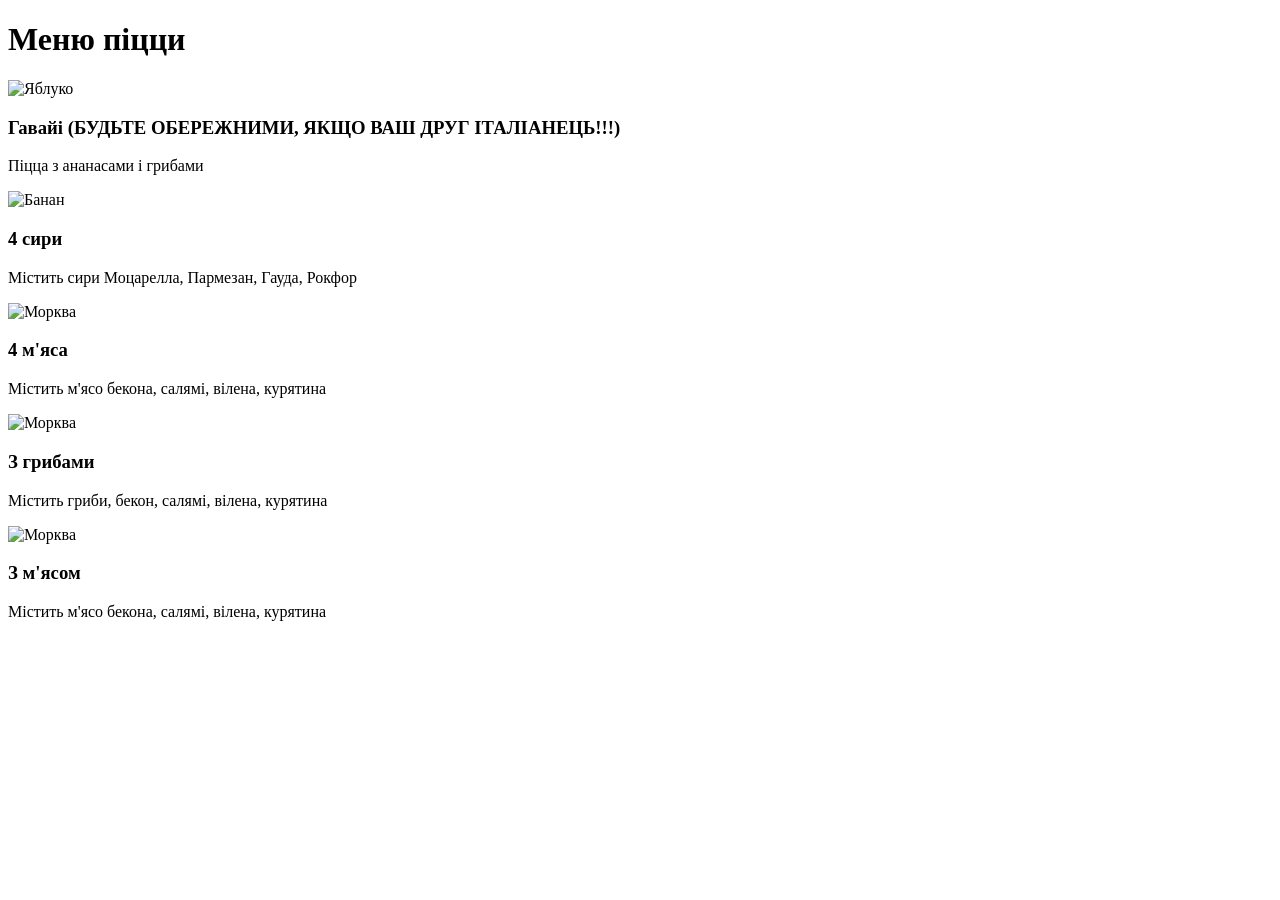
==== menu.html @ bc00efdf "Add initial menu.html for pizza offerings" ====
<!DOCTYPE html>
<html lang="uk">
<head>
    <meta charset="UTF-8">
    <meta name="viewport" content="width=device-width, initial-scale=1.0">
    <title>Pizzeria | Головна</title>
    <link rel="stylesheet" href="style.css">
</head>
<body>
    <h1 class="q">Меню піцци</h1>
    <div class=" product-container">
        <div class="product-card">
            <img src="https://assets.dots.live/misteram-public/018708ee-968f-7219-bc18-1d35d3a06d31-826x0.png" alt="Яблуко">
            <h3>Гавайі (БУДЬТЕ ОБЕРЕЖНИМИ, ЯКЩО ВАШ ДРУГ ІТАЛІАНЕЦЬ!!!)</h3>
            <p>Піцца з ананасами і грибами</p>
        </div>
        <div class="product-card ">
            <img src="https://www.uman.prontopizza.ua/wp-content/uploads/2018/01/4-%D1%81%D0%B8%D1%80%D0%B8.jpg" alt="Банан">
            <h3>4 сири</h3>
            <p>Містить сири Моцарелла, Пармезан, Гауда, Рокфор</p>
        </div>
        <div class="product-card ">
            <img src="https://storage.smilefood.ua/storage/ac/d0/acd0f2082edd680a42b0800fa0c7639f-size-1000.webp" alt="Морква">
            <h3>4 м'яса</h3>
            <p>Містить м'ясо бекона, салямі, вілена, курятина</p>
        </div>
        <div class="product-card ">
            <img src="https://img.cookorama.net/uploads/images/02/46/22/2021/03/23/127617_780x.jpg" alt="Морква">
            <h3>З грибами</h3>
            <p>Містить гриби, бекон, салямі, вілена, курятина</p>
        </div>
        <div class="product-card ">
            <img src="https://kuhari.com.ua/img/picca_s_myasom-331280.webp" alt="Морква">
            <h3>З м'ясом</h3>
            <p>Містить м'ясо бекона, салямі, вілена, курятина</p>
        </div>
    </div>
</body>
</html>
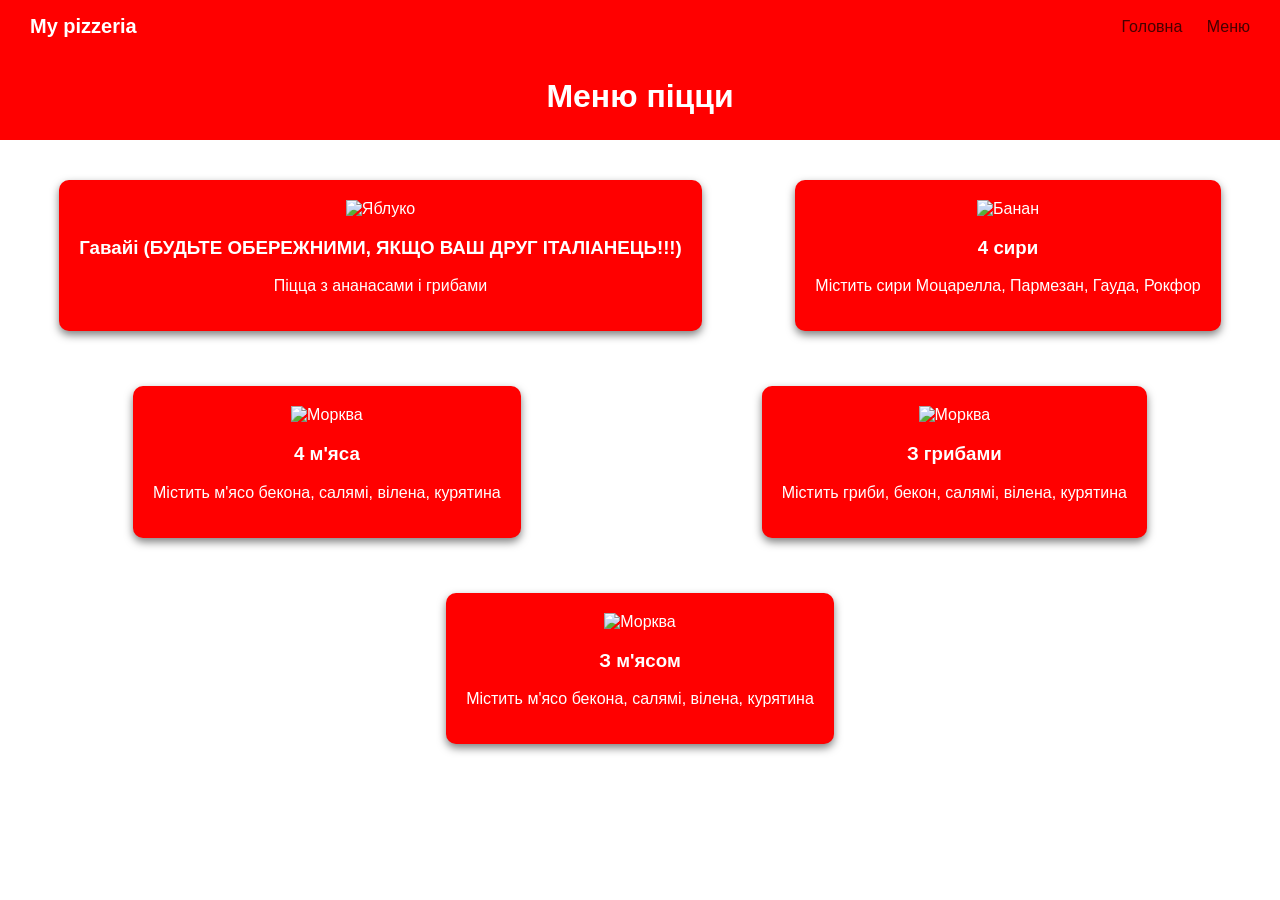
==== commit 4da0ecaa: "Update menu.html" ====
--- a/menu.html
+++ b/menu.html
@@ -7,6 +7,16 @@
     <link rel="stylesheet" href="style.css">
 </head>
 <body>
+     <header class="navbar">
+        <div class="logo">My pizzeria</div>
+
+
+        <nav class="nav-menu" id="navMenu">
+            <a href="index.html" class="active">Головна</a>
+            <a href="menu.html">Меню</a>
+
+        </nav>
+    </header>
     <h1 class="q">Меню піцци</h1>
     <div class=" product-container">
         <div class="product-card">
--- a/style.css
+++ b/style.css
@@ -0,0 +1,89 @@
+body {
+    margin: 0;
+    font-family: Arial, sans-serif;
+    color: #ff0000;
+    background-attachment: #ff0000;
+}
+
+.navbar {
+    display: flex;
+    justify-content: space-between;
+    align-items: center;
+    background-color: #ff0000;
+    color: #ffffff;
+    padding: 15px 30px;
+}
+
+.nav-menu a {
+    color: #470000;
+    text-decoration: none;
+    margin-left: 20px;
+    transition: 0.3s;
+}
+
+.logo {
+    font-size: 20px;
+    font-weight: bold;
+}
+
+.hero {
+    height: 80vh;
+    background: url(https://encrypted-tbn0.gstatic.com/images?q=tbn:ANd9GcRbFMf0edaqtcM2Zk-KBIz3ZJStwr_17lvx9g&s) center/cover no-repeat;
+    display: flex;
+    justify-content: center;
+    align-items: center;
+    color: #c50000;
+    text-align: center;
+}
+
+.btn {
+    background-color: #ff0000;
+    color: #ffffff;
+    padding: 10px 20px;
+    text-decoration: none;
+    border-radius: 10px;
+}
+
+.content-block {
+    padding: 40px 20px;
+    background-color: #ff0000;
+    color: #ffffff;
+    text-align: center;
+}
+
+.d {
+    text-align: center;
+    color: #ffffff;
+    background-color: #bb0000;
+    padding: 40px 0;
+}
+.product-container {
+    justify-content: center;
+    padding: 20px;
+    flex-wrap: wrap;
+    display: flex;
+    justify-content: space-around;
+    gap: 15px
+}
+
+.product-card {
+    background-color: #ff0000;
+    color: #ffffff;
+    padding: 20px;
+    margin: 20px;
+    border-radius: 10px;
+    text-align: center;
+    box-shadow: 0 4px 8px rgba(0, 0, 0, 0.5);
+}
+
+body {
+    background-image: url(https://klopotenko.com/wp-content/uploads/2025/02/havays%CA%B9ka-pitsa-img.jpg?v=1740716353);
+}
+
+.q {
+    text-align: center;
+    color: #ffffff;
+    background-color: #ff0000;
+    padding: 25px 0;
+    margin: 0;
+}
